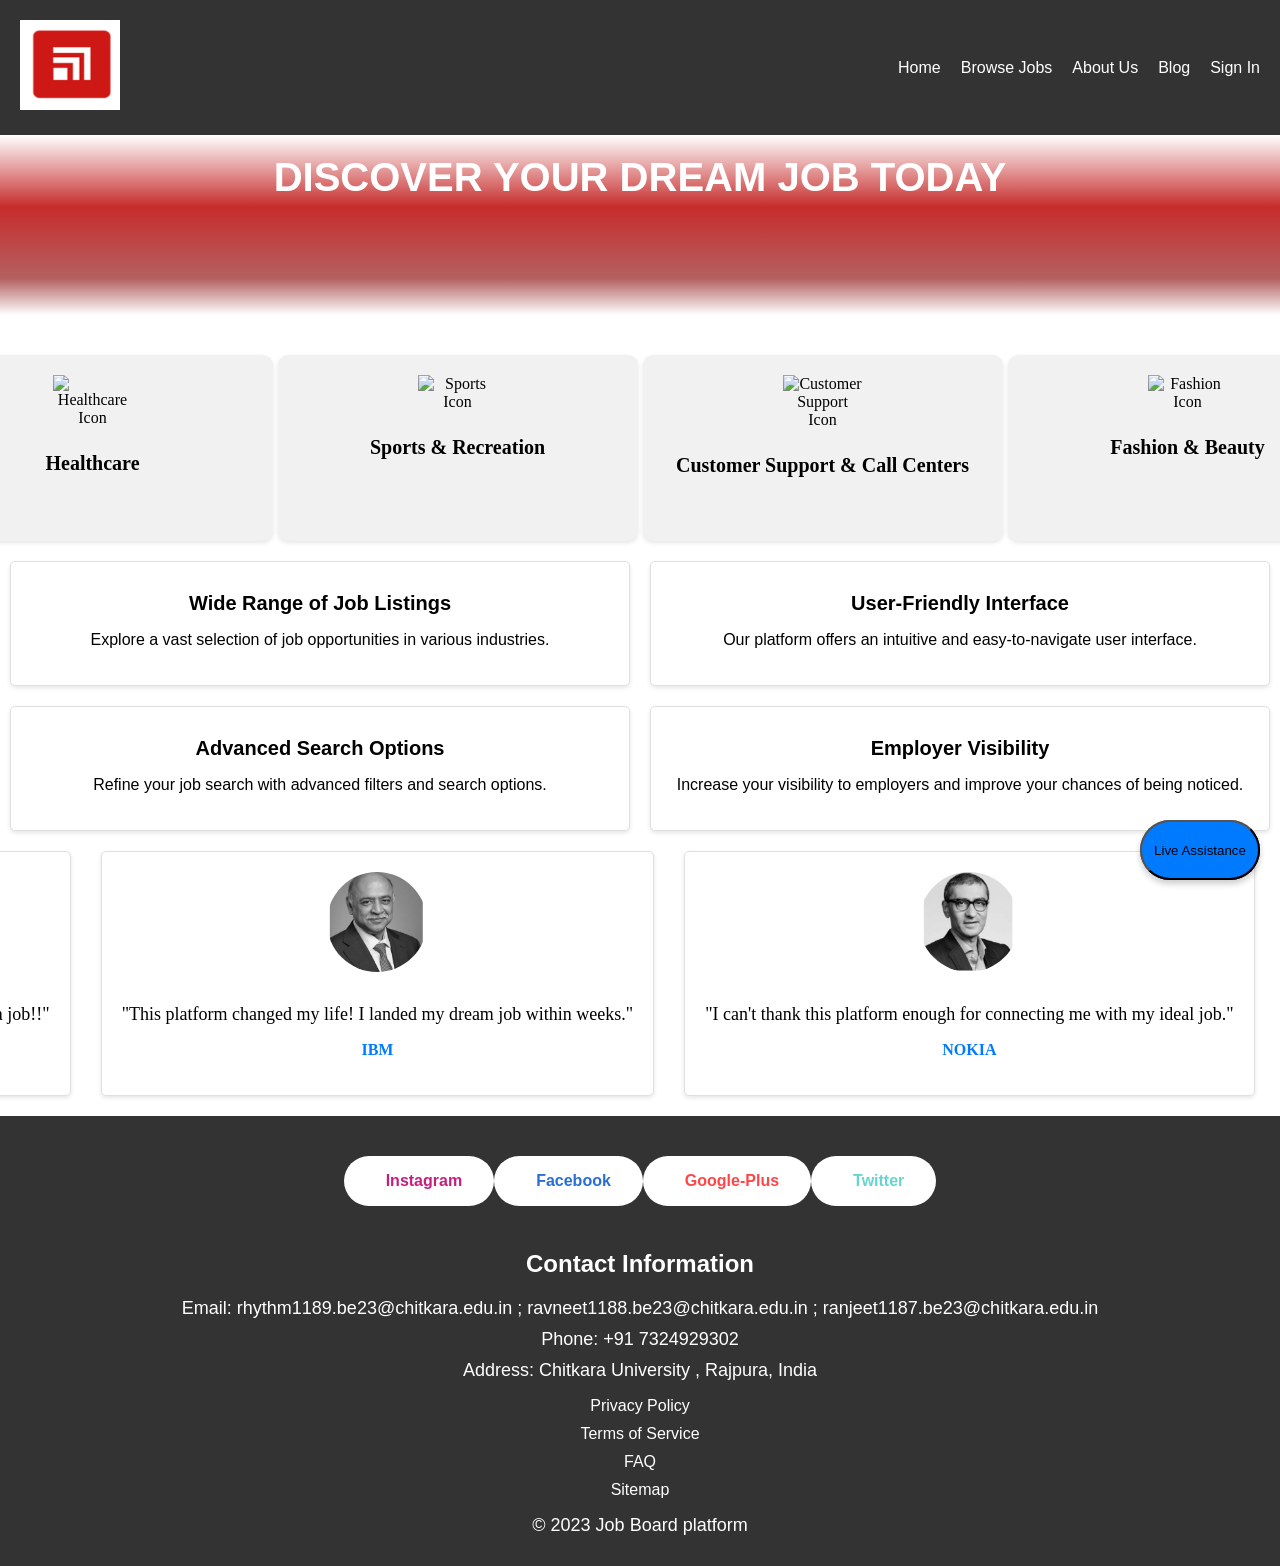
==== index.html @ f055a476 "Add files via upload" ====
<!DOCTYPE html>
<html lang="en">
<head>
    <meta charset="UTF-8">
    <meta name="viewport" content="width=device-width, initial-scale=1.0">
    <title>Career Climb Hub</title>
    <link rel ="icon" type="images" href = "images/Screenshot 2023-09-19 210545.png">
    <link rel="stylesheet" href="job board.css">
</head>
<body >  
    <header>
        <div class="logo">
            <img src="Screenshot 2023-09-19 210545.png" width="100px" height="90px" >
        </div>
        <nav>
            <ul>
                <li><a href="index.html" target="_blank">Home</a></li>
                <li><a href="jobs.html" target="_blank">Browse Jobs</a></li>
                <li><a href="aboutus.html" target="_blank">About Us</a></li>
                <li><a href="blog.html" target="_blank">Blog</a></li>
                <li><a href="sign in.html" target="_blank">Sign In</a></li>
            </ul>
        </nav>
    </header>
    <div class="hero">
        Discover Your Dream Job Today
        </div>
    </div>
    <section class="job-categories">
            <div class="job-category">
                <div class="category-icon"><img src="https://www.skillstork.org/blog/wp-content/uploads/2022/11/modern-education-Skillstork.jpg" alt="Technology Icon"></div>
                <h3>Technology</h3><br><br>
                <p>A tech job is one that deals with computer programs, hardware, software, networking, and maintaining systems</p>
            </div>
            <div class="job-category">
                <div class="category-icon"><img src="https://img.freepik.com/premium-vector/marketing-strategy-plan-basket-icon-sales-improvement-online-shopping_272892-118.jpg" alt="Sales Icon"></div>
                <h3>Sales & Marketing</h3>
                <p> Sales is about closing deals and generating revenue through direct interaction with customers. Conversely, marketing takes a broader approach, creating awareness, building relationships, and driving long-term sales growth.</p>
            </div>
            <div class="job-category">
                <div class="category-icon"><img src="https://encrypted-tbn0.gstatic.com/images?q=tbn:ANd9GcTp9y9dzHgResy_qz9lz3dvM9uyHU08bbw_cQ&usqp=CAU" alt="Healthcare Icon"></div>
                <h3>Healthcare</h3>
                <p>Health care refers to the efforts that medical professionals make to restore our physical and mental well-being. The term also includes the provision of services to maintain emotional well-being. We call people and organizations that provide these services 'health-care providers.</p>
            </div>
            <div class="job-category">
                <div class="category-icon"><img src="https://static.thenounproject.com/png/1176751-200.png" alt="Sports Icon"></div>
                <h3>Sports & Recreation</h3>
                <p>Career opportunities in sports management, coaching, and recreational services. This category includes jobs related to sports events, fitness training, and leisure activities.Positions may be available at schools, sports clubs, fitness studios, or with professional sports teams.</p>
            </div>
            <div class="job-category">
                <div class="category-icon"><img src="https://img.freepik.com/premium-vector/call-center-support-service-icon-female-call-center-working-headphones_349999-927.jpg?w=740" alt="Customer Support Icon"></div>
                <h3>Customer Support & Call Centers</h3>
                <p>Positions in customer service, call centers, and help desk support. These roles involve assisting customers with inquiries, troubleshooting issues, and providing support. This category may also include technical support and help desk positions.</p>
            </div>
            <div class="job-category">
                <div class="category-icon"><img src="https://encrypted-tbn0.gstatic.com/images?q=tbn:ANd9GcSmEN1p9dPedJHu2jroG4mIALPKYBN7QHThHg&usqp=CAU" alt="Fashion Icon"></div>
                <h3>Fashion & Beauty</h3>
                <p>Career options in the fashion, beauty, and cosmetics industries. This category includes jobs in fashion design, modeling, cosmetics, and retail fashion.The industry combines creativity and style with business and marketing.</p>
            </div>
            <div class ="job-category">
                <div class="category-icon"><img src="https://thumbs.dreamstime.com/b/background-journalism-icons-mass-media-press-conference-concept-symbols-flat-style-48962557.jpg" alt="Media Icon"></div>
                <h3>Media & Journalism</h3>
                <p>Jobs in media, journalism, broadcasting, and content creation. Opportunities in this category include roles in news reporting, editing, content production, and media management. This field plays a crucial role in informing and entertaining the public.</p>
            </div>
            <div class="job-category">
                <div class="category-icon"><img src="https://i.pinimg.com/564x/08/89/e0/0889e028c02dfb550facb03fd28568c8.jpg" alt="Social Services Icon"></div>
                <h3>Social Services</h3>
                <p>Career options in social work, counseling, and community support services. This category includes roles in providing assistance to individuals and communities in need. This field aims to improve the well-being of individuals and communities.</p>
            </div>
        </section>
    <section class="benefits">
        <div class="benefit">
            <i class="fas fa-briefcase"></i> 
            <h3>Wide Range of Job Listings</h3>
            <p>Explore a vast selection of job opportunities in various industries.</p>
        </div>
        <div class="benefit">
            <i class="fas fa-desktop"></i>
            <h3>User-Friendly Interface</h3>
            <p>Our platform offers an intuitive and easy-to-navigate user interface.</p>
        </div>
        <div class="benefit">
            <i class="fas fa-search"></i> 
            <h3>Advanced Search Options</h3>
            <p>Refine your job search with advanced filters and search options.</p>
        </div>
        <div class="benefit">
            <i class="fas fa-building"></i> 
            <h3>Employer Visibility</h3>
            <p>Increase your visibility to employers and improve your chances of being noticed.</p>
        </div>
    </section>
    <section class="testimonials">
        <div class="testimonial">
            <img src="Screenshot 2024-03-18 101627.png" alt="User Image">
            <p class="testimonial-text">"I found my dream job through this platform. Highly recommended!"</p>
            <p class="testimonial-author">IBM </p>
        </div>
        <div class="testimonial">
            <img src="Screenshot 2024-03-18 101640.png" alt="User Image">
            <p class="testimonial-text">"The best job board I've ever used. It's easy to find relevant listings here."</p>
            <p class="testimonial-author">MASTERCARD</p>
        </div>
        <div class="testimonial">
            <img src="Screenshot 2024-03-18 101644.png" alt="User Image">
            <p class="testimonial-text">"Been recomending this platform to all my colleagues , everyone got a job!!"</p>
            <p class="testimonial-author">MICROSOFT</p>
        </div> 
        <div class="testimonial">
            <img src="Screenshot 2024-03-18 101726.png" alt="User Image">
            <p class="testimonial-text">"This platform changed my life! I landed my dream job within weeks."</p>
            <p class="testimonial-author">IBM</p>
        </div>
        <div class="testimonial">
            <img src="Screenshot 2024-03-18 101659.png" alt="User Image">
            <p class="testimonial-text">"I can't thank this platform enough for connecting me with my ideal job."</p>
            <p class="testimonial-author">NOKIA </p>
        </div>
        <div class="testimonial">
            <img src="Screenshot 2024-03-18 101705.png" alt="User Image">
            <p class="testimonial-text">"The best job search tool I've ever used. It's a game-changer."</p>
            <p class="testimonial-author">GOOGLE</p>
        </div>
        <div class="testimonial">
            <img src="Screenshot 2024-03-18 101712.png" alt="User Image">
            <p class="testimonial-text">"Highly impressed with the opportunities this platform offers. Simply outstanding!"</p>
            <p class="testimonial-author">PALOALTO</p>
        </div>
        <div class= "testimonial">
            <img src="Screenshot 2024-03-18 101718.png" alt="User Image">
            <p class="testimonial-text">"I recommend this platform to all job seekers. It's a must-try."</p>
            <p class="testimonial-author">WEWORK</p>
        </div>
    </section>
<button class="ai-chat-button" onclick="window.location.href='bot.html'">
    <div class="ai-cont">
        Live assistance
    </div>
</button>
<button class="ai-chat-button" onclick="toggleAiPopup()">Live Assistance</button>

<div id="aiPopup" class="ai-chat-popup">
    <span class="close-btn" onclick="toggleAiPopup()">&times;</span>
    <!-- Content of your AI popup goes here -->
    <!-- For example, you can include an iframe to embed your AI page -->
    <iframe src="bot.html" width="100%" height="100%" frameborder="0"></iframe>
</div>
    <script src="bot.js"></script>
   
</body>
    <footer>
       <div section ="footer-links">
        <div class="btn-container">
            <a href="https://www.instagram.com/" class="btn-i">
              <i class="fa fa-instagram"></i>
              <span>Instagram</span>
            </a>
            <a href="https://www.facebook.com/" class="btn-f">
             <i class="fa fa-facebook"></i>
             <span>Facebook</span>
           </a>
           <a href="https://myaccount.google.com/" class="btn-g">
             <i class="fa fa-google-plus"></i>
             <span>Google-Plus</span>
           </a>
           <a href="https://twitter.com/i/flow/login?input_flow_data=%7B%22requested_variant%22%3A%22eyJsYW5nIjoiZW4ifQ%3D%3D%22%7D" class="btn-t">
             <i class="fa fa-twitter"></i>
             <span>Twitter</span>
           </a>
        </div>
    </div>
        <div class="footer-links">
            <h3>Contact Information</h3>
           <p> Email: rhythm1189.be23@chitkara.edu.in ; ravneet1188.be23@chitkara.edu.in ; ranjeet1187.be23@chitkara.edu.in
            </p>
            <p>Phone: +91 7324929302</p>
            <p>Address: Chitkara University , Rajpura, India</p>
            <ul>
                <li><a href="#">Privacy Policy</a></li>
                <li><a href="#">Terms of Service</a></li>
                <li><a href="#">FAQ</a></li>
                <li><a href="#">Sitemap</a></li>
            </ul>
        </div>
        <p>&copy; 2023 Job Board platform</p>
    </footer>  
</html>
---- job board.css ----
/* Reset some default styles for better consistency */
body {
    font-family: Arial, sans-serif;
    margin: 0; /* Remove default margin */
    padding: 0;
}

/* Style for the header */
header {
    background-color: #333;
    color: #fff;
    padding: 20px 0; /* Increased padding for better spacing */
    display: flex;
    justify-content: space-between;
    align-items: center;
}

/* Style for the logo */
.logo {
    font-size: 20px; /* Corrected the property name */
    font-weight: bold;
    margin-left: 20px;
    text-transform: uppercase; /* Uppercase text for emphasis */
}

/* Add hover effect for the logo */
.logo:hover {
    color: #ff6600; /* Change text color on hover */
}

/* Hover effect for navigation links */
nav ul li a:hover {
    color: #ff6600; /* Change text color on hover */
}

/* Style for the navigation menu */
nav ul {
    list-style: none;
    display: flex;
    margin-right: 20px; /* Adjusted margin to align with the right edge */
}

/* Style for individual navigation menu items */
nav ul li {
    margin-left: 20px; /* Adjusted margin for spacing between items */
    text-decoration: none; /* Remove underline by default */
    transition: color 0.3s ease; /* Smooth color transition on hover */
}

/* Style for navigation menu item links */
nav ul li a {
    color: #fff;
    text-decoration: none; /* Remove underline by default */
    transition: text-decoration 0.3s ease; /* Smooth text-decoration transition on hover */
}

/* Hover effect for navigation menu items */
nav ul li:hover {
    text-decoration: underline; /* Underline on hover */
}

/* Hover effect for navigation menu item links */
nav ul li a:hover {
    text-decoration: none; /* Remove underline on hover */
    color: #ff6600; /* Change text color on hover */
}

/* Container for job categories */
.job-categories {
    font-family: Georgia, 'Times New Roman', Times, serif;
    display: flex;
    flex-wrap: wrap;
    justify-content: center;
    gap: 5px;
    padding: 20px;
    flex-wrap: nowrap;
    position: relative;
    overflow: hidden; /* Hide overflow */
}

.job-category {
    min-width: 40vh;
    text-align: center;
    padding: 20px;
    border-radius: 10px;
    background-color: #f1f1f1;
    transition: transform 0.3s ease, box-shadow 0.3s ease, background-color 0.3s ease, border 0.3s ease, width 0.3s ease;
    cursor: pointer;
    opacity: 1;
    box-shadow: 0 2px 4px rgba(0, 0, 0, 0.1);
    animation: moveOffScreen 5s linear infinite; /* Add animation for continuous movement */
}

@keyframes moveOffScreen {
    0% {
        transform: translateX(0);
    }
    100% {
        transform: translateX(100%); /* Adjust this value to control the movement distance */
    }
}


.job-category p {
    display: none; /* Initially hide the additional content */
}

.job-category:hover {
    transform: scale3d(2,2,1);
    transform: scaleX(20px);
    color: rgb(255, 0, 0);
    box-shadow: #333;
    box-sizing: border-box;
}

.job-category:hover p {
    display:contents;/* Display the additional content on hover */
}

@keyframes roll {
    0% {
        transform: translateX(100%);
    }
    100% {
        transform: translateX(-100%);
    }
}
@keyframes fadeIn {
    0% {
        opacity: 0;
    }
    100% {
        opacity: 1;
    }
}
/* Additional animation for the job categories */
.job-categories .job-category {
    animation: roll 15s linear infinite;  /* Keeps the last keyframe state */
    animation-timing-function: linear; /* Linear timing */
    animation-iteration-count: infinite; /* Keeps the animation looping */
}
.category-icon img {
    max-width: 80px;
    height: auto;
    margin-bottom: 15px;
    transition: transform 0.3s ease; /* Add icon transform on hover */
}

/* Hover effect for job category items */
.job-category:hover {
    transform: translateY(-5px);
    box-shadow: 0px 6px 12px rgba(0, 0, 0, 0.1);
    background-color: #fff;
}

.category-icon:hover img {
    transform: scale(1.1); /* Scale the icon slightly on hover */
}

.job-category h3 {
    font-size: 20px;
    margin: 10px 0;
}

.job-category p {
    font-size: 16px;
}

/* Job Listings Section */
.job-listings {
    display: flex;
    flex-wrap: wrap;
    gap: 20px;
}

.job-listing {
    width: calc(50% - 20px);
    padding: 20px;
    border: 1px solid #e0e0e0;
    border-radius: 5px;
    background-color: #fff;
    box-shadow: 0 2px 4px rgba(0, 0, 0, 0.1);
    transition: transform 0.3s ease, box-shadow 0.3s ease, background-color 0.3s ease; /* Add smooth transitions */
    cursor: pointer; /* Change cursor to pointer on hover */
}

/* Hover effect for job listings */
.job-listing:hover {
    transform: translateY(-5px);
    box-shadow: 0px 6px 12px rgba(0, 0, 0, 0.1);
    background-color: #fff;
}

.job-listing h3 {
    font-size: 20px;
    margin: 10px 0;
}

.company {
    font-weight: bold;
    color: #007BFF;
}

.location {
    color: #555;
    margin-top: 5px;
}

.deadline {
    color: #777;
    margin-top: 10px;
}


.job-listing a {
    display: block;
    text-align: center;
    padding: 10px 0;
    background-color: #007BFF; 
    color: #fff;
    text-decoration: none;
    border-radius: 5px;
    transition: background-color 0.3s ease;
}

.job-listing a:hover {
    background-color: #0056b3; }

/* Benefits Section */
.benefits {
    display: flex;
    flex-wrap: wrap;
    justify-content: center;
    gap: 20px;
}

.benefit {
    width: calc(50% - 20px);
    text-align: center;
    padding: 20px;
    background-color: #fff;
    border: 1px solid #e0e0e0;
    border-radius: 5px;
    box-shadow: 0 2px 4px rgba(0, 0, 0, 0.1);
    transition: transform 0.3s ease, box-shadow 0.3s ease, background-color 0.3s ease; /* Add smooth transitions */
    cursor: pointer; /* Change cursor to pointer on hover */
   
}

.benefit i {
    font-size: 36px;
    color: #007BFF;
    transition: transform 0.3s ease; /* Add icon transform on hover */
}

.benefit h3 {
    font-size: 20px;
    margin: 10px 0;
}

.benefit p {
    font-size: 16px;
}

/* Hover effect for benefits */
.benefit:hover {
    transform: translateY(-5px);
    box-shadow: 0px 6px 12px rgba(0, 0, 0, 0.1);
    background-color: #fff;
}

/* Hover effect for benefit icons */
.benefit:hover i {
    transform: scale(1.1); /* Scale the icon slightly on hover */
}

/* Entrance animation for benefits */
@keyframes benefitEntrance {
    0% {
        opacity: 0;
        transform: translateY(20px);
    }
    100% {
        opacity: 1;
        transform: translateY(0);
    }
}

/* Apply the entrance animation to benefits */
.benefit:nth-child(odd) {
    animation: benefitEntrance 0.5s ease-in-out forwards;
}

.benefit:nth-child(even) {
    animation: benefitEntrance 0.5s ease-in-out forwards;
    animation-delay: 0.2s; /* Delay the animation for even benefits */
}

/* Testimonials Section */
/* Style the testimonials container */
body {
    overflow-x: hidden;
}

.testimonials {
    font-family: Georgia, 'Times New Roman', Times, serif;
    display: flex;
    flex-wrap: wrap;
    justify-content: center;
    gap: 10px;
    padding: 20px;
    flex-wrap: nowrap;
    /* overflow: visible; Hide overflowing content */
     /* Make the container full-width */
    animation: scroll 24s linear infinite; /* Apply the scrolling animation */
    position: relative;
}

/* Style each testimonial */
.testimonial {
    min-width: fit-content;
    text-align: center;
    padding: 20px;
    background-color: #fff;
    border: 1px solid #e0e0e0;
    border-radius: 5px;
    box-shadow: 0 2px 4px rgba(0, 0, 0, 0.1);
    transition: transform 0.3s ease, box-shadow 0.3s ease; /* Add hover animations */
    display: inline-block;
    margin-right: 20px; /* Add space between testimonials */
    
}
.testimonial img {
    width: 100px; /* Adjust the image size as needed */
    height: 100px;
    border-radius: 50%; /* Make the image round */
    object-fit: cover; /* Ensure the image covers the entire space */
    margin-bottom: 10px; /* Add space between image and text */
}
/* Hover effect for testimonials */
.testimonial:hover {
    transform: translateY(-5px); /* Lift the testimonial slightly on hover */
    box-shadow: 0 6px 12px rgba(0, 0, 0, 0.2); /* Add a shadow on hover */
}

.testimonial-text {
    font-size: 18px;
    margin-bottom: 15px;
}

.testimonial-author {
    font-weight: bold;
    color: #007BFF;
    font-size: 16px;
}

/* Keyframes for scrolling animation */
@keyframes scroll {
    0% {
        transform: translateX(100%); /* Start from the right edge */
    }
    100% {
        transform: translateX(-100%); /* Move to the left edge */
    }
}



/*  Footer Section */
footer {
    background-color: #333;
    width: auto;
    color: #fff;
    padding: 40px 0;
    text-align: center;
}


footer h3 {
    width: auto;

    font-size: 24px; 
    margin-bottom: 20px; 
}

footer p {
    width: auto;

    font-size: 18px; 
    margin: 10px 0; 
}

/* Styling for Footer Links */
.footer-links ul {

    width: auto;
    list-style-type: none;
    padding: 0;
}

.footer-links ul li {
    width: auto;
    margin: 10px 0; /* Increased margin for links */
}

.footer-links ul li a {
    width: auto;

    color: #fff;
    text-decoration: none;
    transition: color 0.3s ease; /* Smooth color transition on hover */
}

.footer-links ul li a:hover {
    width: auto;

    color: #ff6600; /* Change link color on hover */
    text-decoration: underline;
}
.btn-container {
    height: 10vh;
    display: flex;
    justify-content: center;
    align-items: center;
    margin: 0;
}
.btn-i {
    margin: 0;
    min-width: 100px;
    background-color: #fff;
    padding: 1em 2rem;
    font-family: sans-serif;
    font-weight: 600;
    text-decoration: none;
    border-radius: 50px;
    color: #c71e7e;
    display: flex;
    margin-right: 10px;
    transition: all 0.2s ease-in-out;
    margin: 0;
}
.btn-i i {
    margin: 0;
    color: #df3796;
    font-size: 20px;
    padding-right: 10px;
    transition: all 0.3s ease-in-out;
    margin: 0;
}
.btn-i span {
    margin: 0;
    font-family: sans-serif;
    align-self: center;
    transform: translateX(0px);
    transition: all 0.1s ease-in-out;
    opacity: 1;
    margin: 0;
}
.btn-i:hover {
    margin: 0;
    transform: scale(1.1);
    background: linear-gradient(to right, #ff3019 0%, #c90477 100%);
    box-shadow: 0px 10px 30px rgba(0,0,0,0.10);
    margin: 0;
}
.btn-i:hover i {
    margin: 0;
    transform: translateX(45px);
    padding-right: 0;
    color: #fff;
    margin: 0;
}
.btn-i:hover span {
    transform: translateX(30px);
    opacity: 0;
    margin: 0;
}
.btn-f {
   min-width: 100px;
   background-color: #fff;
   padding: 1em 2rem;
   font-family: sans-serif;
   font-weight: 600;
   text-decoration: none;
   border-radius: 50px;
   color: #286ed6;
   display: flex;
   margin-right: 10px;
   transition: all 0.2s ease-in-out;
   margin: 0;
}
.btn-f i {
   color: #286ed6;
   font-size: 20px;
   padding-right: 10px;
   transition: all 0.3s ease-in-out;
   margin: 0;
}
.btn-f span {
   font-family: sans-serif;
   align-self: center;
   transform: translateX(0px);
   transition: all 0.1s ease-in-out;
   opacity: 1;
   margin: 0;
}
.btn-f:hover {
   transform: scale(1.1);
   background: #286ed6;
   box-shadow: 0px 10px 30px rgba(0,0,0,0.10);
   margin: 0;
}
.btn-f:hover i {
   transform: translateX(45px);
   padding-right: 0;
   color: #fff;
   margin: 0;
}
.btn-f:hover span {
   transform: translateX(30px);
   opacity: 0;
   margin: 0;
}
.btn-g {
   min-width: 100px;
   background-color: #fff;
   padding: 1em 2rem;
   font-family: sans-serif;
   font-weight: 600;
   text-decoration: none;
   border-radius: 50px;
   color: #ff4646;
   display: flex;
   margin-right: 10px;
   transition: all 0.2s ease-in-out;
   margin: 0;
}
.btn-g i {
   color: #ff4646;
   font-size: 20px;
   padding-right: 10px;
   transition: all 0.3s ease-in-out;
   margin: 0;
}
.btn-g span {
   font-family: sans-serif;
   align-self: center;
   transform: translateX(0px);
   transition: all 0.1s ease-in-out;
   opacity: 1;
   margin: 0;
}
.btn-g:hover {
   transform: scale(1.1);
   background: #ff4646;
   box-shadow: 0px 10px 30px rgba(0,0,0,0.10);
   margin: 0;
}
.btn-g:hover i {
   transform: translateX(45px);
   padding-right: 0;
   color: #fff;
   margin: 0;
}
.btn-g:hover span {
   transform: translateX(30px);
   opacity: 0;
   margin: 0;
}
.btn-t {
   min-width: 100px;
   background-color: #fff;
   padding: 1em 2rem;
   font-family: sans-serif;
   font-weight: 600;
   text-decoration: none;
   border-radius: 50px;
   color: #65d6ce;
   display: flex;
   margin-right: 10px;
   transition: all 0.2s ease-in-out;
   margin: 0;
}
.btn-t i {
   color: #65d6ce;
   font-size: 20px;
   padding-right: 10px;
   transition: all 0.3s ease-in-out;
   margin: 0;
}
.btn-t span {
   font-family: sans-serif;
   align-self: center;
   transform: translateX(0px);
   transition: all 0.1s ease-in-out;
   opacity: 1;
   margin: 0;
}
.btn-t:hover {
   transform: scale(1.1);
   background:#65d6ce;
   box-shadow: 0px 10px 30px rgba(0,0,0,0.10);
   margin: 0;
}
.btn-t:hover i {
   transform: translateX(45px);
   padding-right: 0;
   color: #fff;
   margin: 0;
}
.btn-t:hover span {
   transform: translateX(30px);
   opacity: 0;
   margin: 0;
}

.blog-post {
    margin-bottom: 30px;
    border: 1px solid #ddd;
    padding-bottom: 20px;}
    .blog-post img {
        max-width: 100%;}
    .blog-post h2 {
        font-size: 24px;
        margin-top: 10px;
    }
    
    .blog-post p {
        font-size: 16px;
        line-height: 1.5;
    }

    .blog-post a {
        display: inline-block;
        margin-top: 10px;
        text-decoration: none;
        background-color: #333;
        color: #fff;
        padding: 10px 20px;
        border-radius: 5px;
    }
    
    .blog-post a:hover {
        background-color: #555;
    }
    footer {
        width: auto;
        text-align: center;
        padding: 20px;
        background-color: #333;
        color: #fff;}

    .hero {
            height: 20vh;
            width: auto;
            background-image: linear-gradient(white, rgb(199, 44, 44), rgb(180, 97, 97) 80%, white);
            background-size: contain;
            margin-bottom: 20px;
            background-position: center;
            color: #fff;
            text-transform: uppercase;
            text-align: center;
            padding: 70px 0;
            position: relative;
            text-align: center;
            padding: 20px;
            font-size: 40px;
            font-weight: bold;
            animation: glowText 1s ease infinite;
        }
        
        @keyframes glowText {
            0% {
                color: rgb(255, 255, 255);
                text-shadow: 0 0 10px rgba(255, 255, 255, 0.9);
            }
            50% {
                color: #fff0ec;
                text-shadow: 0 0 20px rgba(255, 102, 0, 0.9);
            }
            100% {
                color: rgb(255, 255, 255);
                text-shadow: 0 0 10px rgba(255, 255, 255, 0.9);
            }
        }
        
    


.ai-chat-button {
    position: fixed;
    bottom: 20px;
    right: 20px;
    width: 120px; /* Increased width to accommodate text */
    height: 60px;
    background: #007BFF;
    border-radius: 30px; /* Adjusted border-radius to make it semi-circular */
    display: flex;
    align-items: center;
    justify-content: space-around; /* Spacing between icon and text */
    cursor: pointer;
    box-shadow: 0 4px 6px rgba(0, 0, 0, 0.1);
    /* transition: background 0.3s ease; */
}
.ai-chat-button img {
    width: 30px;
    height: 30px;
}
.ai-chat-button span {
    color: white; /* Text color */
    font-size: 16px; /* Adjusted font size */
}
.ai-chat-button:hover {
    background: #0056b3;
}
.ai-cont {
    font-family: 'Segoe UI', Tahoma, Geneva, Verdana, sans-serif;
    font-size: 18px;
    font-weight: bold;
    color: #fff;
    text-align: center;
    text-shadow: 2px 2px 4px rgba(0, 0, 0, 0.5);
}

.ai-chat-popup {
    display: none;
    position: fixed;
    bottom: 20px;
    right: 20px;
    width: 300px;
    height: 400px;
    background: #fff;
    border: 1px solid #ccc;
    border-radius: 8px;
    box-shadow: 0 4px 8px rgba(0, 0, 0, 0.2);
    overflow: hidden;
}

.close-btn {
    position: absolute;
    top: 10px;
    right: 10px;
    cursor: pointer;
}

.box {
    text-align: center;
    background-color: rgb(255, 17, 17);
    color: white;
    font-size: 50px;
    display: none;
}

@media (max-width: 400px) {
    .box {
        display: block;
    }
}

@media (min-width: 401px) and (max-width: 600px) {
    .box {
        display: none;
        background-color: green;
    }
}

* {
    box-sizing: border-box;
}

.left {
    background-color: #4a92df;
    padding: 20px;
    float: left;
    width: 20%;
}

.main {
    background-color: #da6fdf;
    text-align: center;
    padding: 20px;
    float: left;
    width: 60%;
}

.right {
    background-color: #e2ea73;
    padding: 20px;
    float: left;
    width: 20%;
}

@media screen and (min-width: 500px) and (max-width: 800px) {
    .left,
    .main,
    .right {
        width: 33.33%; /* Adjusted width for better responsiveness */
    }
}
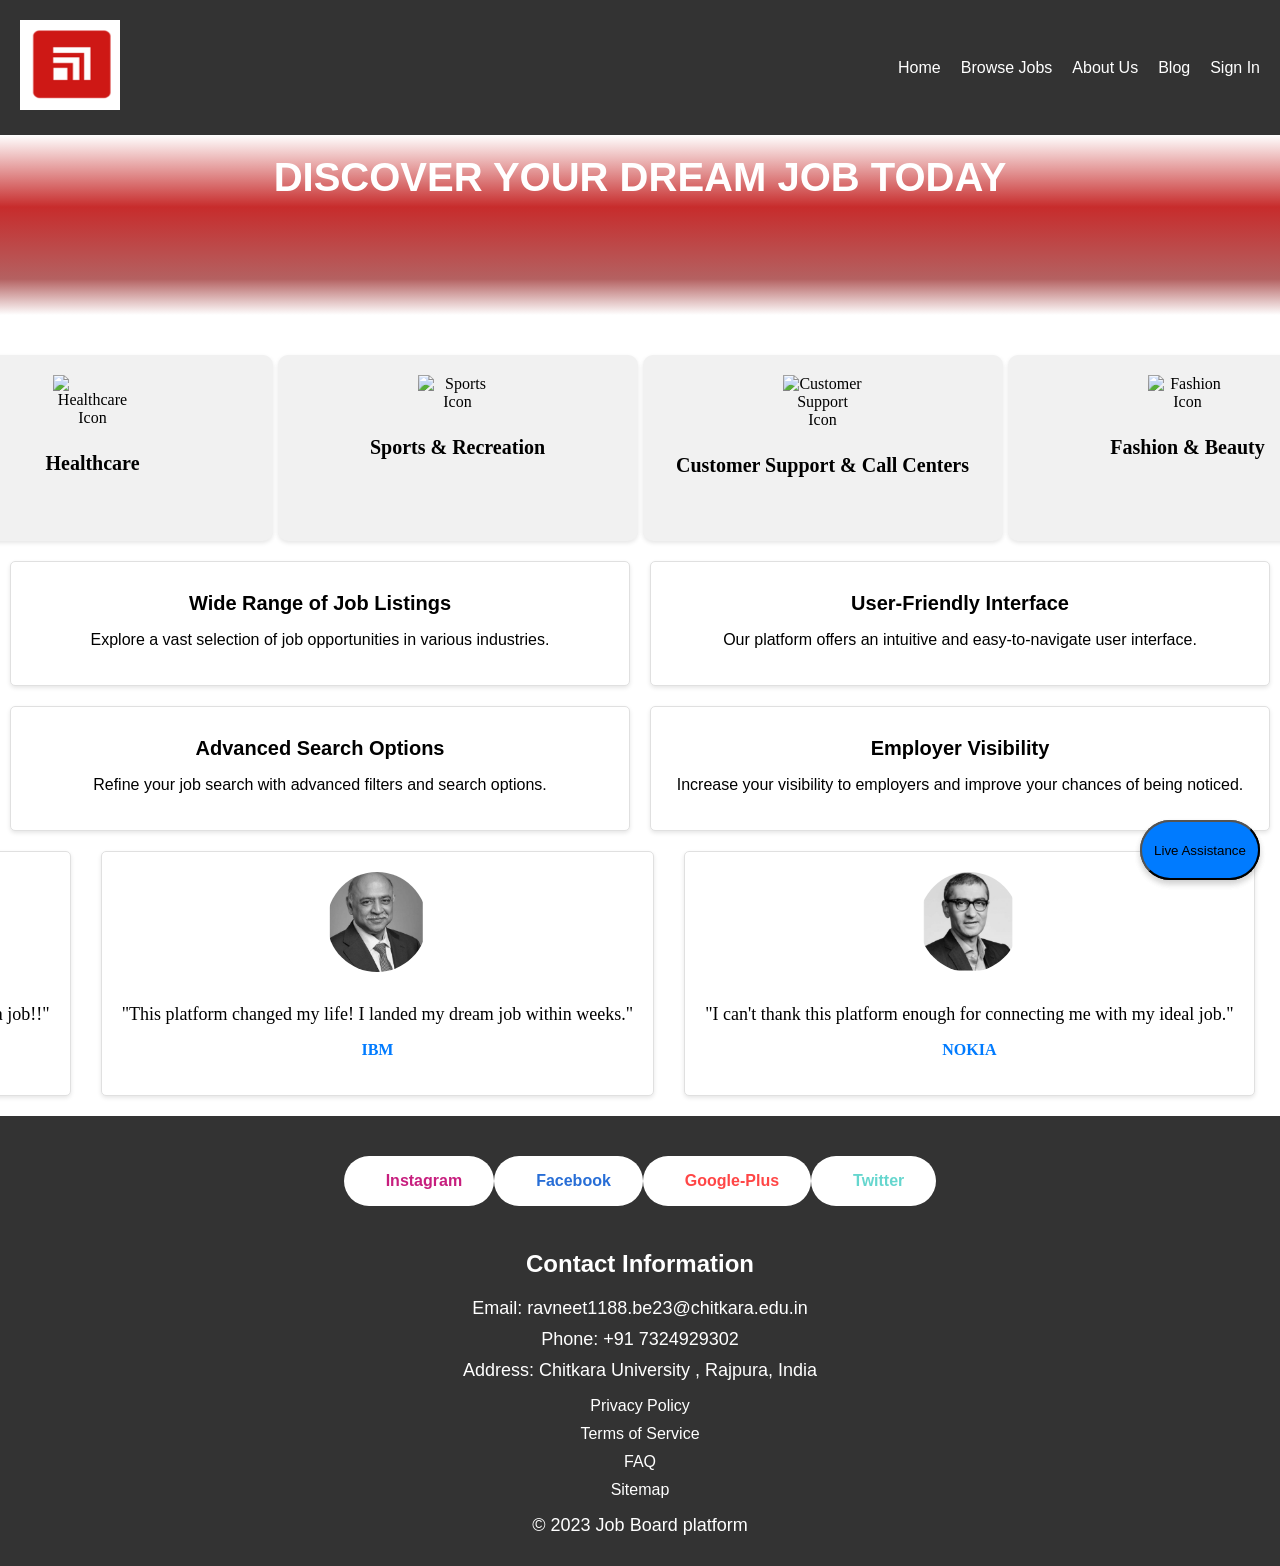
==== commit 8b4c5753: "Update index.html" ====
--- a/index.html
+++ b/index.html
@@ -171,7 +171,7 @@
     </div>
         <div class="footer-links">
             <h3>Contact Information</h3>
-           <p> Email: rhythm1189.be23@chitkara.edu.in ; ravneet1188.be23@chitkara.edu.in ; ranjeet1187.be23@chitkara.edu.in
+           <p> Email: ravneet1188.be23@chitkara.edu.in
             </p>
             <p>Phone: +91 7324929302</p>
             <p>Address: Chitkara University , Rajpura, India</p>
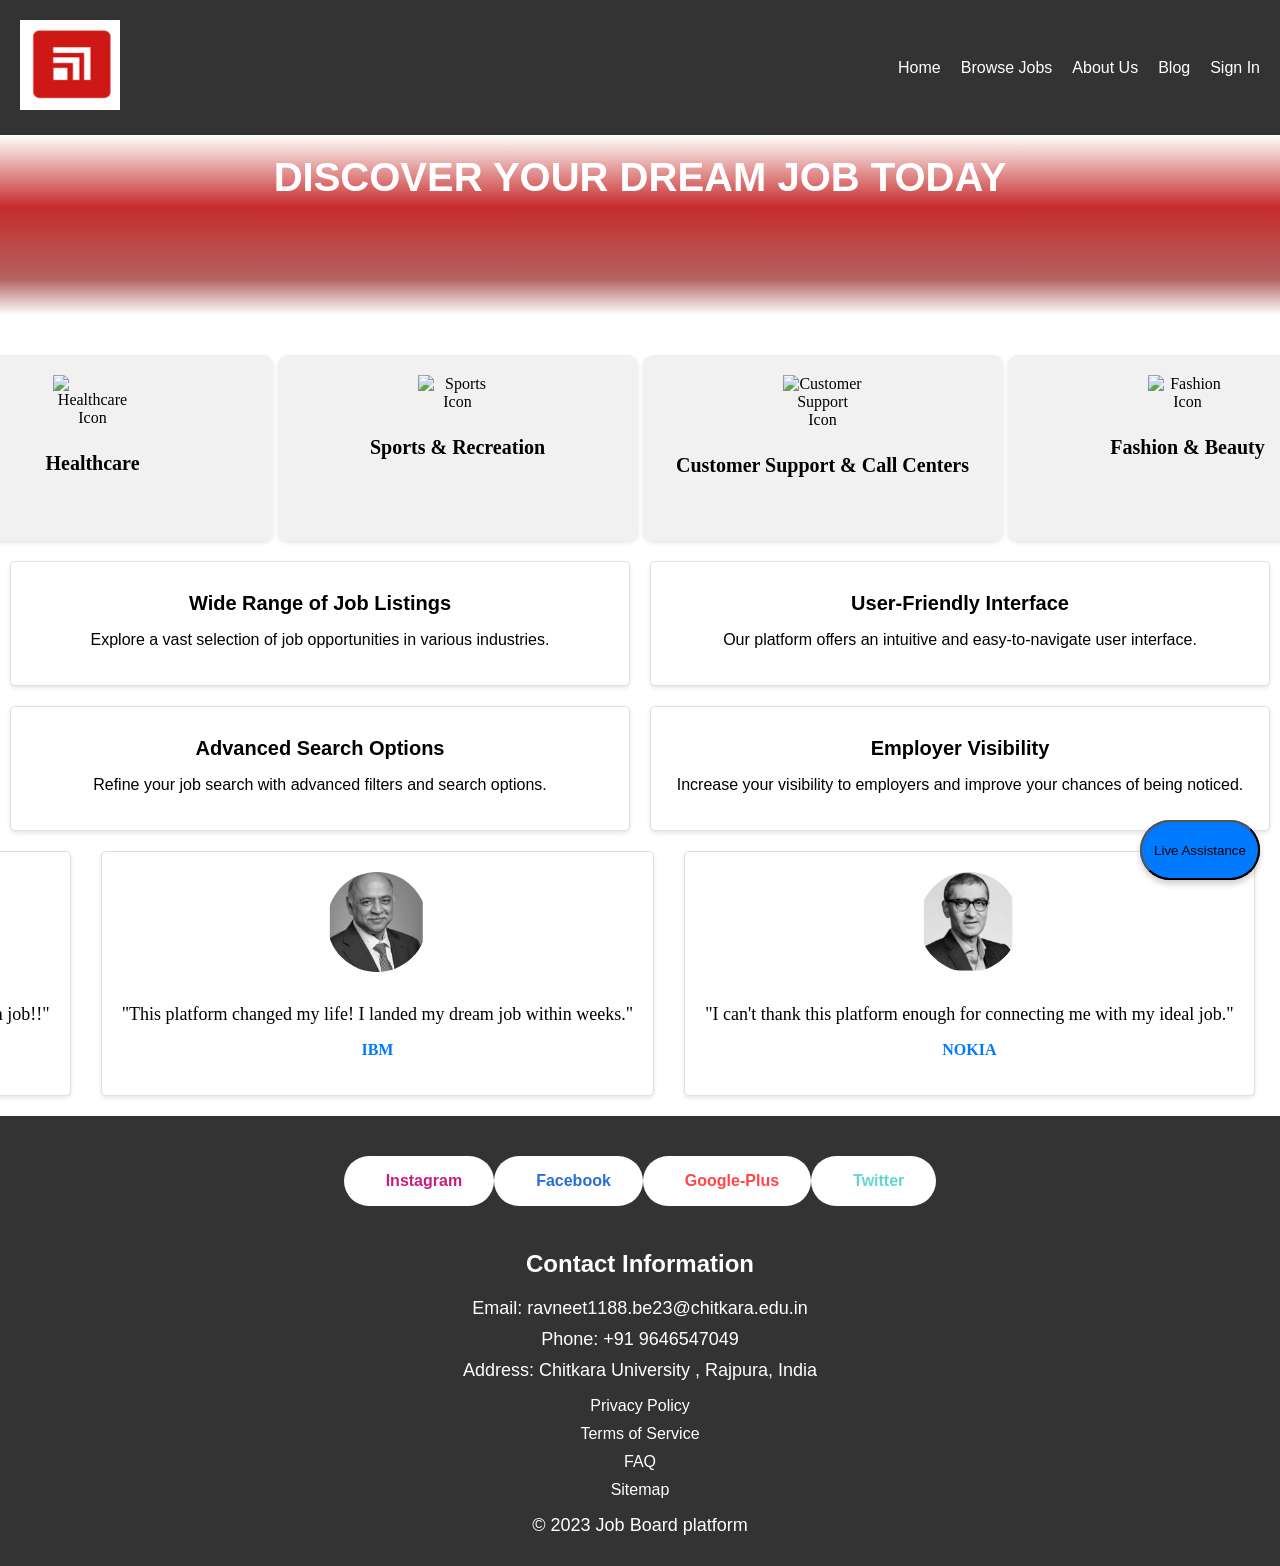
==== commit d37ffc8d: "Update index.html" ====
--- a/index.html
+++ b/index.html
@@ -173,7 +173,7 @@
             <h3>Contact Information</h3>
            <p> Email: ravneet1188.be23@chitkara.edu.in
             </p>
-            <p>Phone: +91 7324929302</p>
+            <p>Phone: +91 9646547049</p>
             <p>Address: Chitkara University , Rajpura, India</p>
             <ul>
                 <li><a href="#">Privacy Policy</a></li>
